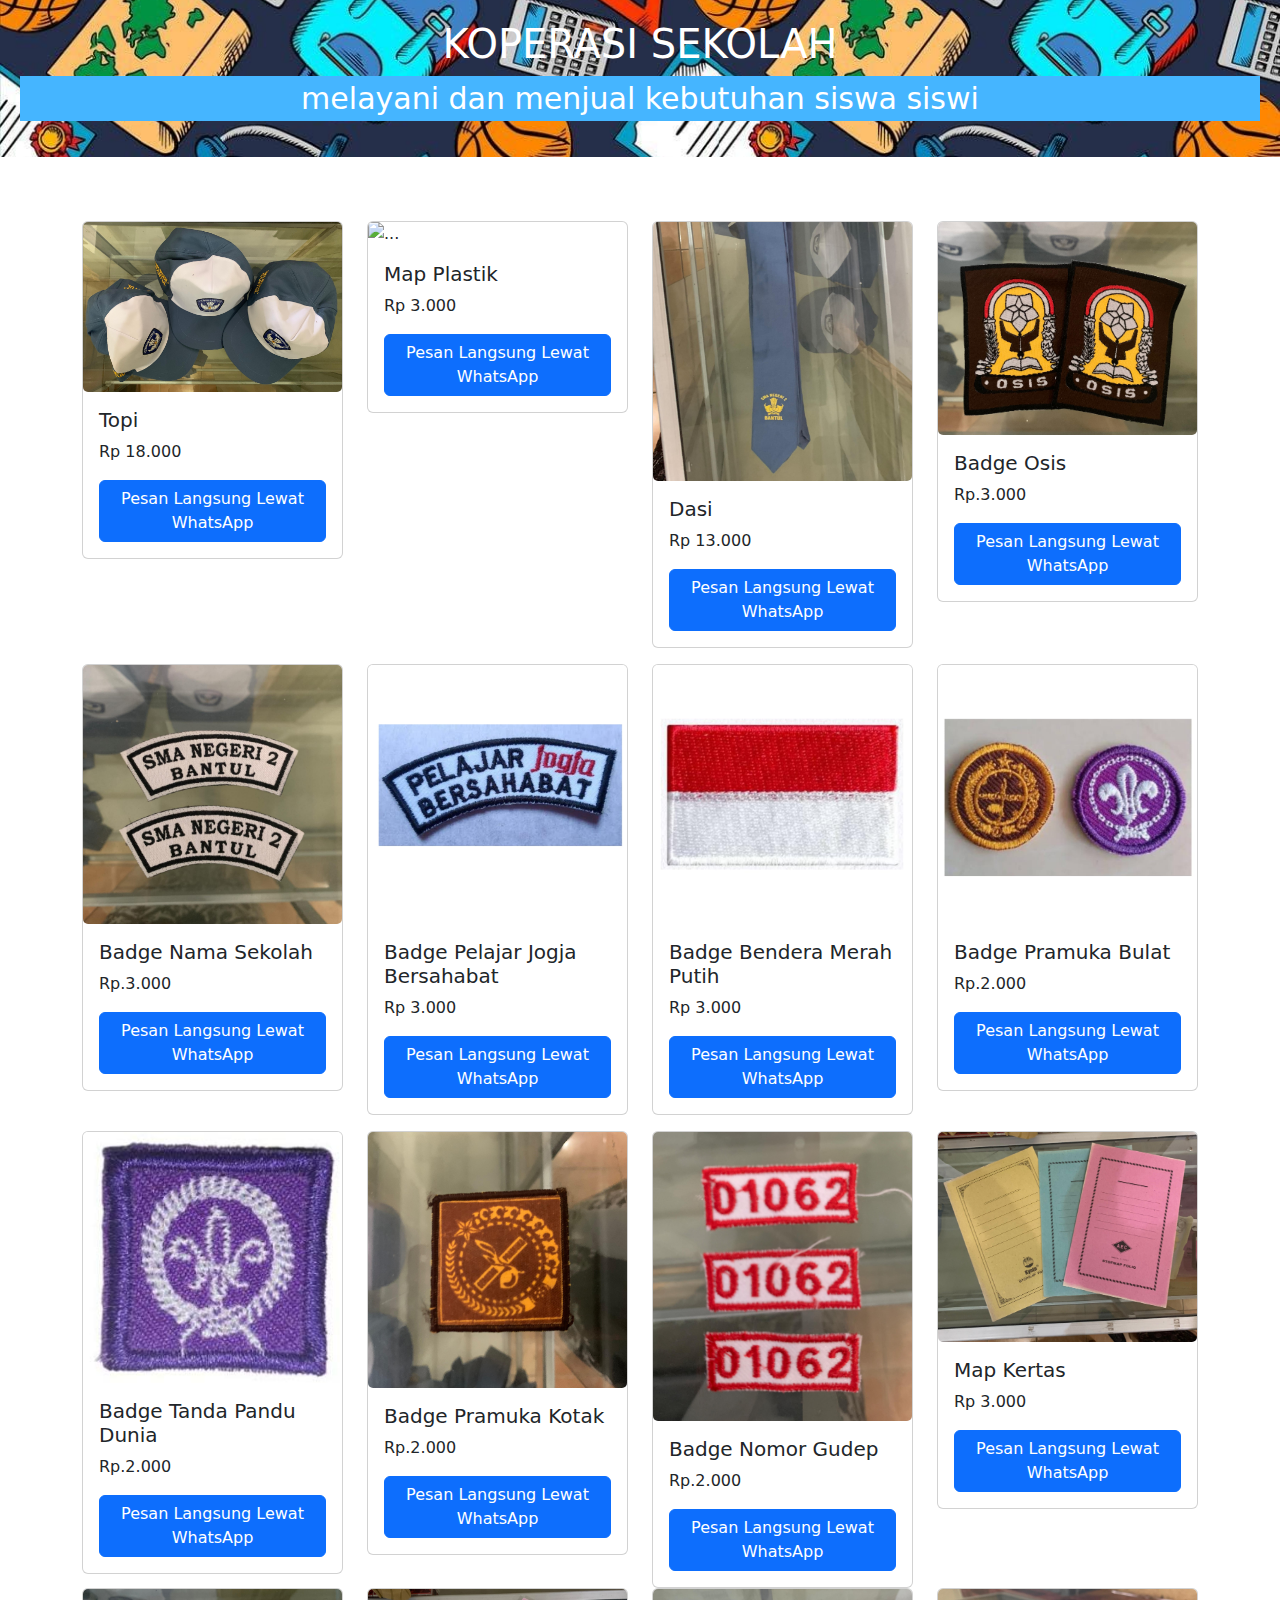
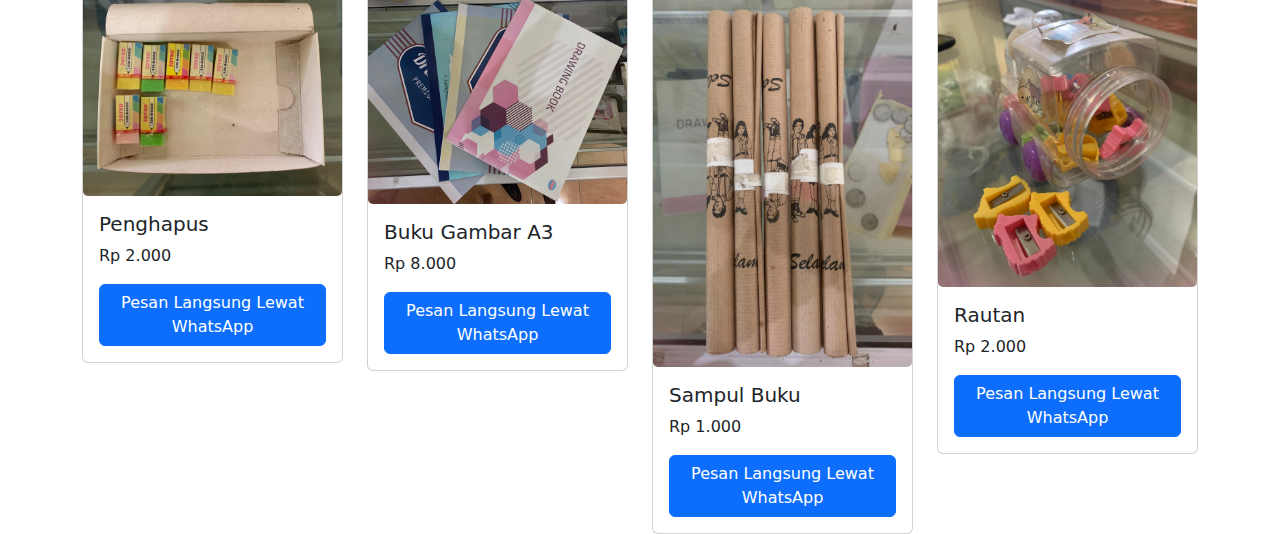
==== kelompo 3.html @ be75f0e2 "Update kelompo 3.html" ====
<!DOCTYPE html>
<html lang="id">
<head>
    <meta charset="UTF-8">
    <meta name="viewport" content="width=device-width, initial-scale=1.0">
    <title>KOPERASI SEKOLAH</title>
    <style>
        /* CSS untuk mengatur tata letak gambar */
        .container {
            display: flex;
            justify-content: center;
            gap: 10px; /* Jarak antar gambar */
        }
        .container img {
            width: 30%; /* Ukuran gambar menjadi 30% dari lebar container */
            height: auto;
            border-radius: 5px; /* Sudut gambar melengkung */
        }
        
        /* Menambahkan background image pada header */
        header {
            background-image: url('halamanawal.jpeg'); /* Ganti dengan path gambar latar belakang */
            background-size: cover; /* Memastikan gambar menutupi seluruh area */
            background-position: center; /* Posisi gambar di tengah */
            padding: 20px; /* Memberi jarak di sekitar teks */
            color: white; /* Mengubah warna teks agar kontras dengan background */
            text-align: center; /* Menyelaraskan teks ke tengah */
        }
    </style>
    <link href="https://cdn.jsdelivr.net/npm/bootstrap@5.3.3/dist/css/bootstrap.min.css" rel="stylesheet" integrity="sha384-QWTKZyjpPEjISv5WaRU9OFeRpok6YctnYmDr5pNlyT2bRjXh0JMhjY6hW+ALEwIH" crossorigin="anonymous">
</head>
<body>
  <header>
    <h1>KOPERASI SEKOLAH</h1>
    <p style="background-color: rgb(69, 181, 255); font-size: 30px;">melayani dan menjual kebutuhan siswa siswi</p>
  </header>
  
  <div class="container" style="margin-top: 5%;">
    <div class="row">
      <div class="col col-md-3 mb-3">
        <div class="card">
          <img src="topi.jpg.jpeg" class="card-img-top w-100" alt="...">
          <div class="card-body">
            <h5 class="card-title">Topi</h5>
            <p class="card-text">Rp 18.000</p>
            <a class="btn btn-primary" href='https://wa.me/62895423454587' target="_blank">Pesan Langsung Lewat WhatsApp</a>
          </div>
        </div>
      </div>
      <div class="col col-md-3 mb-3">
        <div class="card">
          <img src="assets/map plastik.jpg" class="card-img-top w-100" alt="...">
          <div class="card-body">
            <h5 class="card-title">Map Plastik</h5>
            <p class="card-text">Rp 3.000</p>
            <a class="btn btn-primary" href='https://wa.me/62895423454587' target="_blank">Pesan Langsung Lewat WhatsApp</a>
          </div>
        </div>
      </div>
      <div class="col col-md-3 mb-3">
        <div class="card">
          <img src="dasi.jpg" class="card-img-top w-100" alt="...">
          <div class="card-body">
            <h5 class="card-title">Dasi</h5>
            <p class="card-text">Rp 13.000</p>
            <a class="btn btn-primary" href='https://wa.me/62895423454587' target="_blank">Pesan Langsung Lewat WhatsApp</a>
          </div>
        </div>
      </div>
      <div class="col col-md-3 mb-3">
        <div class="card">
          <img src="badge_osis.jpg.jpeg" class="card-img-top w-100" alt="...">
          <div class="card-body">
            <h5 class="card-title">Badge Osis</h5>
            <p class="card-text">Rp.3.000</p>
            <a class="btn btn-primary" href='https://wa.me/62895423454587' target="_blank">Pesan Langsung Lewat WhatsApp</a>
          </div>
        </div>
      </div>
      <div class="col col-md-3 mb-3">
        <div class="card">
          <img src="badge sekolah.jpg" class="card-img-top w-100" alt="...">
          <div class="card-body">
            <h5 class="card-title">Badge Nama Sekolah</h5>
            <p class="card-text">Rp.3.000</p>
            <a class="btn btn-primary" href='https://wa.me/62895423454587' target="_blank">Pesan Langsung Lewat WhatsApp</a>
          </div>
        </div>
      </div>
      <div class="col col-md-3 mb-3">
        <div class="card">
          <img src="badge pelajar jogja.jpg" class="card-img-top w-100" alt="...">
          <div class="card-body">
            <h5 class="card-title">Badge Pelajar Jogja Bersahabat</h5>
            <p class="card-text">Rp 3.000</p>
            <a class="btn btn-primary" href='https://wa.me/62895423454587' target="_blank">Pesan Langsung Lewat WhatsApp</a>
          </div>
        </div>
      </div>
      <div class="col col-md-3 mb-3">
        <div class="card">
          <img src="badge bendera.jpg" class="card-img-top w-100" alt="...">
          <div class="card-body">
            <h5 class="card-title">Badge Bendera Merah Putih</h5>
            <p class="card-text"> Rp 3.000</p>
            <a class="btn btn-primary" href='https://wa.me/62895423454587' target="_blank">Pesan Langsung Lewat WhatsApp</a>
          </div>
        </div>
      </div>
      <div class="col col-md-3 mb-3">
        <div class="card">
          <img src="badge pramuka bulat.jpg" class="card-img-top w-100" alt="...">
          <div class="card-body">
            <h5 class="card-title">Badge Pramuka Bulat</h5>
            <p class="card-text">Rp.2.000</p>
            <a class="btn btn-primary" href='https://wa.me/62895423454587' target="_blank">Pesan Langsung Lewat WhatsApp</a>
          </div>
        </div>
      </div>
      <div class="col col-md-3">
        <div class="card">
          <img src="badge_pandudunia.jpg.jpeg" class="card-img-top w-100" alt="...">
          <div class="card-body">
            <h5 class="card-title">Badge Tanda Pandu Dunia</h5>
            <p class="card-text">Rp.2.000</p>
            <a class="btn btn-primary" href='https://wa.me/62895423454587' target="_blank">Pesan Langsung Lewat WhatsApp</a>
          </div>
        </div>
      </div>
      <div class="col col-md-3">
        <div class="card">
          <img src="badge_pramuka_kotak.jpg.jpeg" class="card-img-top w-100" alt="...">
          <div class="card-body">
            <h5 class="card-title">Badge Pramuka Kotak</h5>
            <p class="card-text">Rp.2.000</p>
            <a class="btn btn-primary" href='https://wa.me/62895423454587' target="_blank">Pesan Langsung Lewat WhatsApp</a>
          </div>
        </div>
      </div>
      <div class="col col-md-3">
        <div class="card">
          <img src="badge_nomor_gudep.jpg.jpeg" class="card-img-top w-100" alt="...">
          <div class="card-body">
            <h5 class="card-title">Badge Nomor Gudep</h5>
            <p class="card-text">Rp.2.000</p>
            <a class="btn btn-primary" href='https://wa.me/62895423454587' target="_blank">Pesan Langsung Lewat WhatsApp</a>
          </div>
        </div>
      </div>
      <div class="col col-md-3">
        <div class="card">
          <img src="map_kertas.jpg.jpeg" class="card-img-top w-100" alt="...">
          <div class="card-body">
            <h5 class="card-title">Map Kertas</h5>
            <p class="card-text">Rp 3.000</p>
            <a class="btn btn-primary" href='https://wa.me/62895423454587' target="_blank">Pesan Langsung Lewat WhatsApp</a>
          </div>
        </div>
      </div>
      <div class="col col-md-3">
        <div class="card">
          <img src="penghapus.jpg.jpeg" class="card-img-top w-100" alt="...">
          <div class="card-body">
            <h5 class="card-title">Penghapus</h5>
            <p class="card-text">Rp 2.000</p>
            <a class="btn btn-primary" href='https://wa.me/62895423454587' target="_blank">Pesan Langsung Lewat WhatsApp</a>
          </div>
        </div>
      </div>
      <div class="col col-md-3">
        <div class="card">
          <img src="buku_gambar.jpg.jpeg" class="card-img-top w-100" alt="...">
          <div class="card-body">
            <h5 class="card-title">Buku Gambar A3</h5>
            <p class="card-text">Rp 8.000</p>
            <a class="btn btn-primary" href='https://wa.me/62895423454587' target="_blank">Pesan Langsung Lewat WhatsApp</a>
          </div>
        </div>
      </div>
      <div class="col col-md-3">
        <div class="card">
          <img src="sampul_buku.jpg.jpeg" class="card-img-top w-100" alt="...">
          <div class="card-body">
            <h5 class="card-title">Sampul Buku</h5>
            <p class="card-text">Rp 1.000</p>
            <a class="btn btn-primary" href='https://wa.me/62895423454587' target="_blank">Pesan Langsung Lewat WhatsApp</a>
          </div>
        </div>
      </div>
      <div class="col col-md-3">
        <div class="card">
          <img src="rautan.jpg.jpeg" class="card-img-top w-100" alt="...">
          <div class="card-body">
            <h5 class="card-title">Rautan</h5>
            <p class="card-text">Rp 2.000</p>
            <a class="btn btn-primary" href='https://wa.me/62895423454587' target="_blank">Pesan Langsung Lewat WhatsApp</a>
          </div>
        </div>
      </div>
      <!-- Tutup Row -->
    </div>
    
  </div>
  <script src="https://cdn.jsdelivr.net/npm/bootstrap@5.3.3/dist/js/bootstrap.bundle.min.js" integrity="sha384-YvpcrYf0tY3lHB60NNkmXc5s9fDVZLESaAA55NDzOxhy9GkcIdslK1eN7N6jIeHz" crossorigin="anonymous"></script>
</body>
</html>
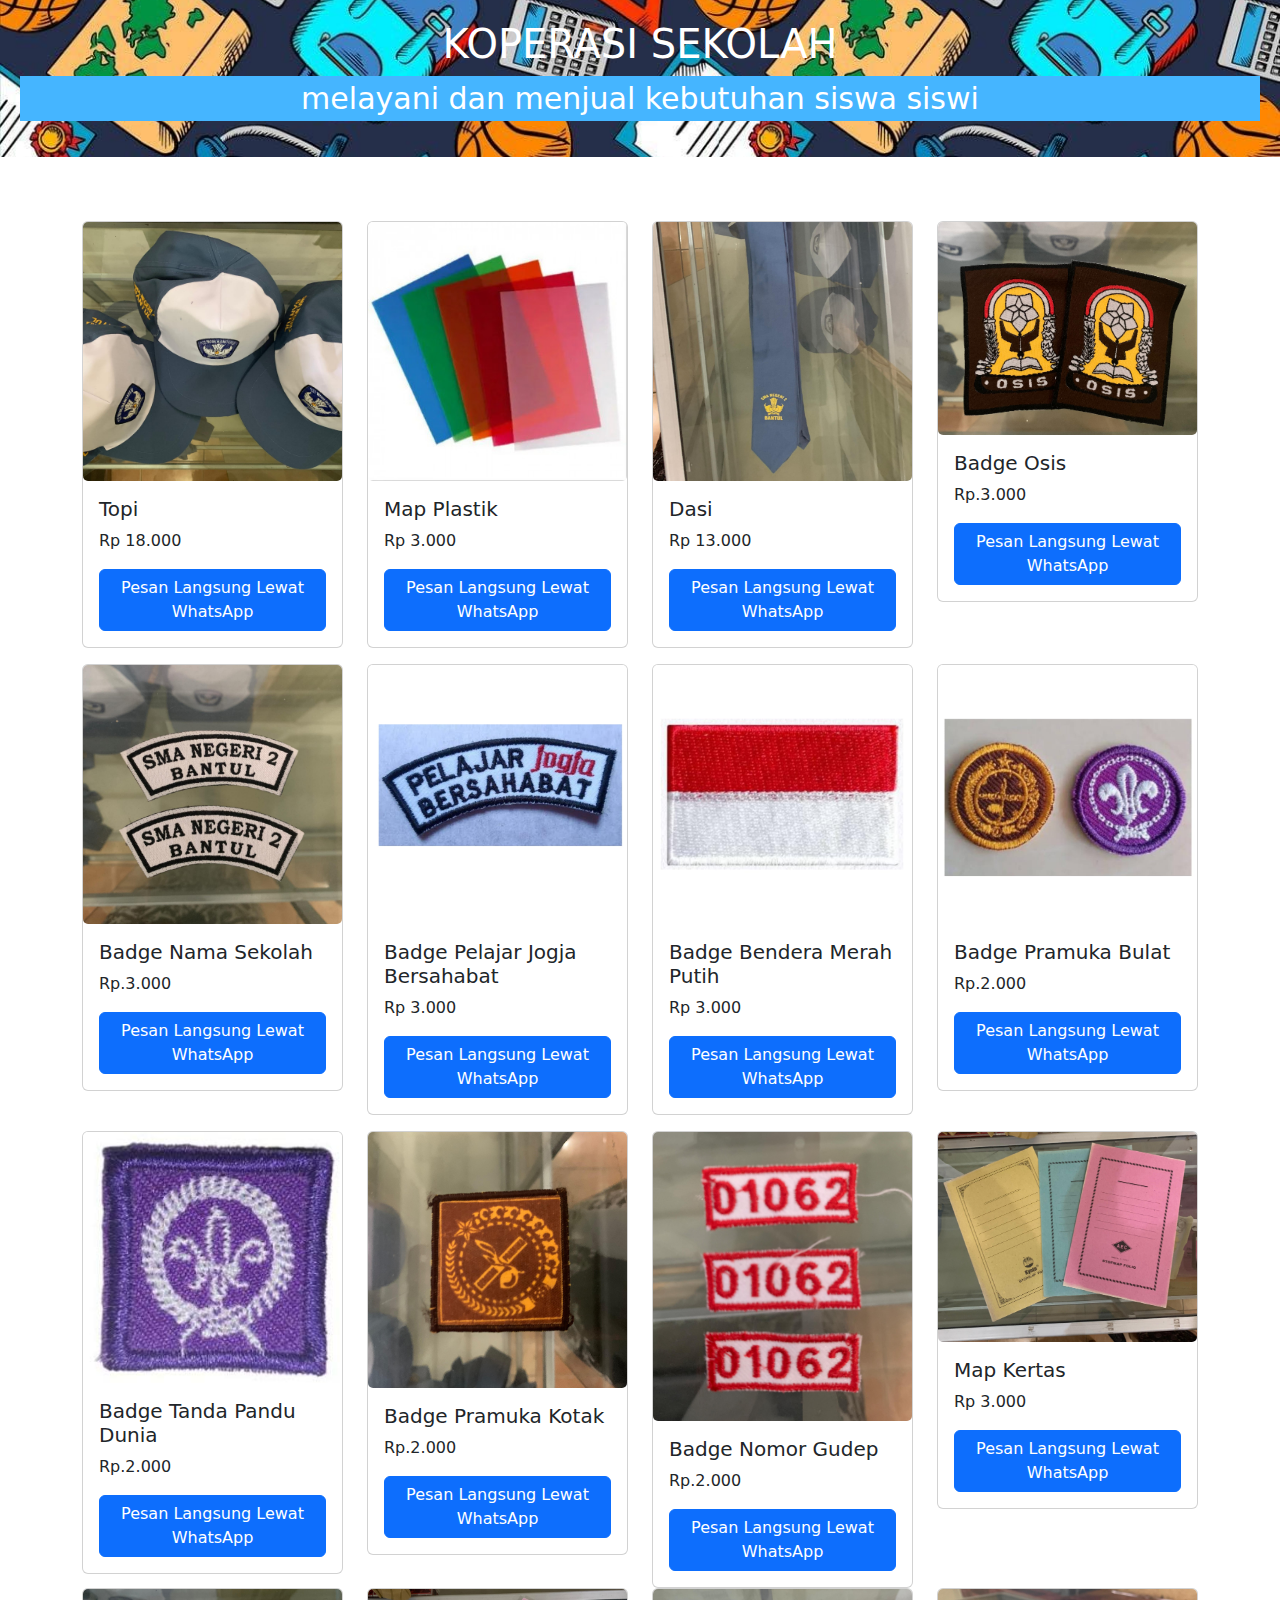
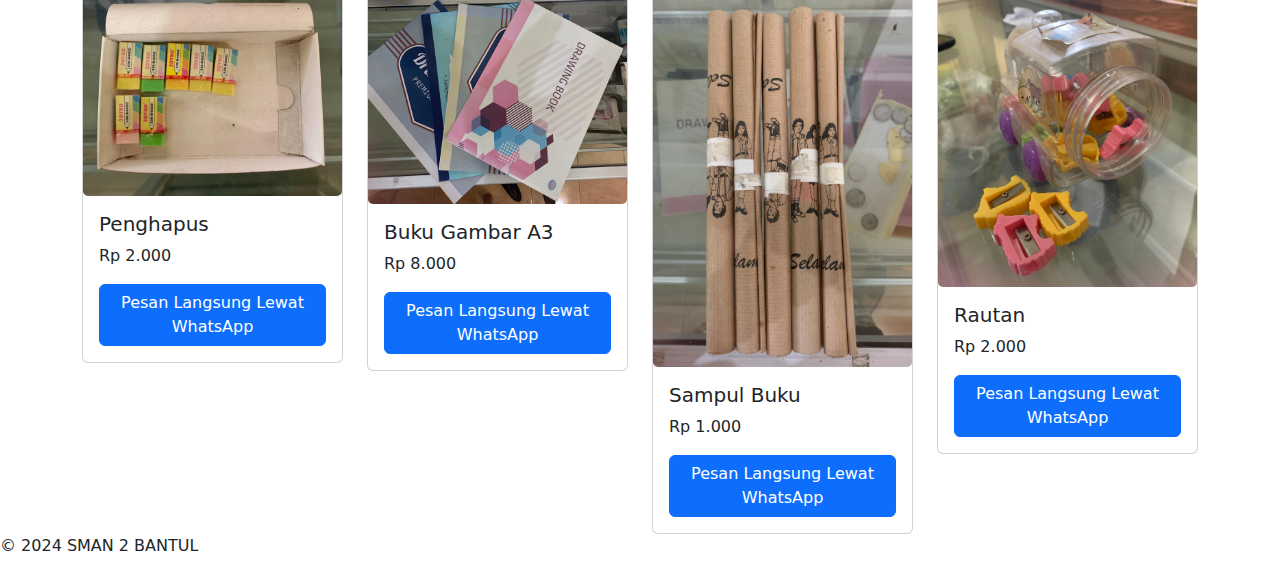
==== commit e78d34b3: "ganti gambar" ====
--- a/kelompo 3.html
+++ b/kelompo 3.html
@@ -39,7 +39,7 @@
     <div class="row">
       <div class="col col-md-3 mb-3">
         <div class="card">
-          <img src="topi.jpg.jpeg" class="card-img-top w-100" alt="...">
+          <img src="topi.jpg" class="card-img-top w-100" alt="...">
           <div class="card-body">
             <h5 class="card-title">Topi</h5>
             <p class="card-text">Rp 18.000</p>
@@ -49,7 +49,7 @@
       </div>
       <div class="col col-md-3 mb-3">
         <div class="card">
-          <img src="assets/map plastik.jpg" class="card-img-top w-100" alt="...">
+          <img src="assets/map_plastik.jpeg" class="card-img-top w-100" alt="...">
           <div class="card-body">
             <h5 class="card-title">Map Plastik</h5>
             <p class="card-text">Rp 3.000</p>
@@ -202,5 +202,13 @@
     
   </div>
   <script src="https://cdn.jsdelivr.net/npm/bootstrap@5.3.3/dist/js/bootstrap.bundle.min.js" integrity="sha384-YvpcrYf0tY3lHB60NNkmXc5s9fDVZLESaAA55NDzOxhy9GkcIdslK1eN7N6jIeHz" crossorigin="anonymous"></script>
+
+
+
+  <footer>
+      <p>&copy; 2024 SMAN 2 BANTUL</p>
+  </footer>
+
+
 </body>
 </html>
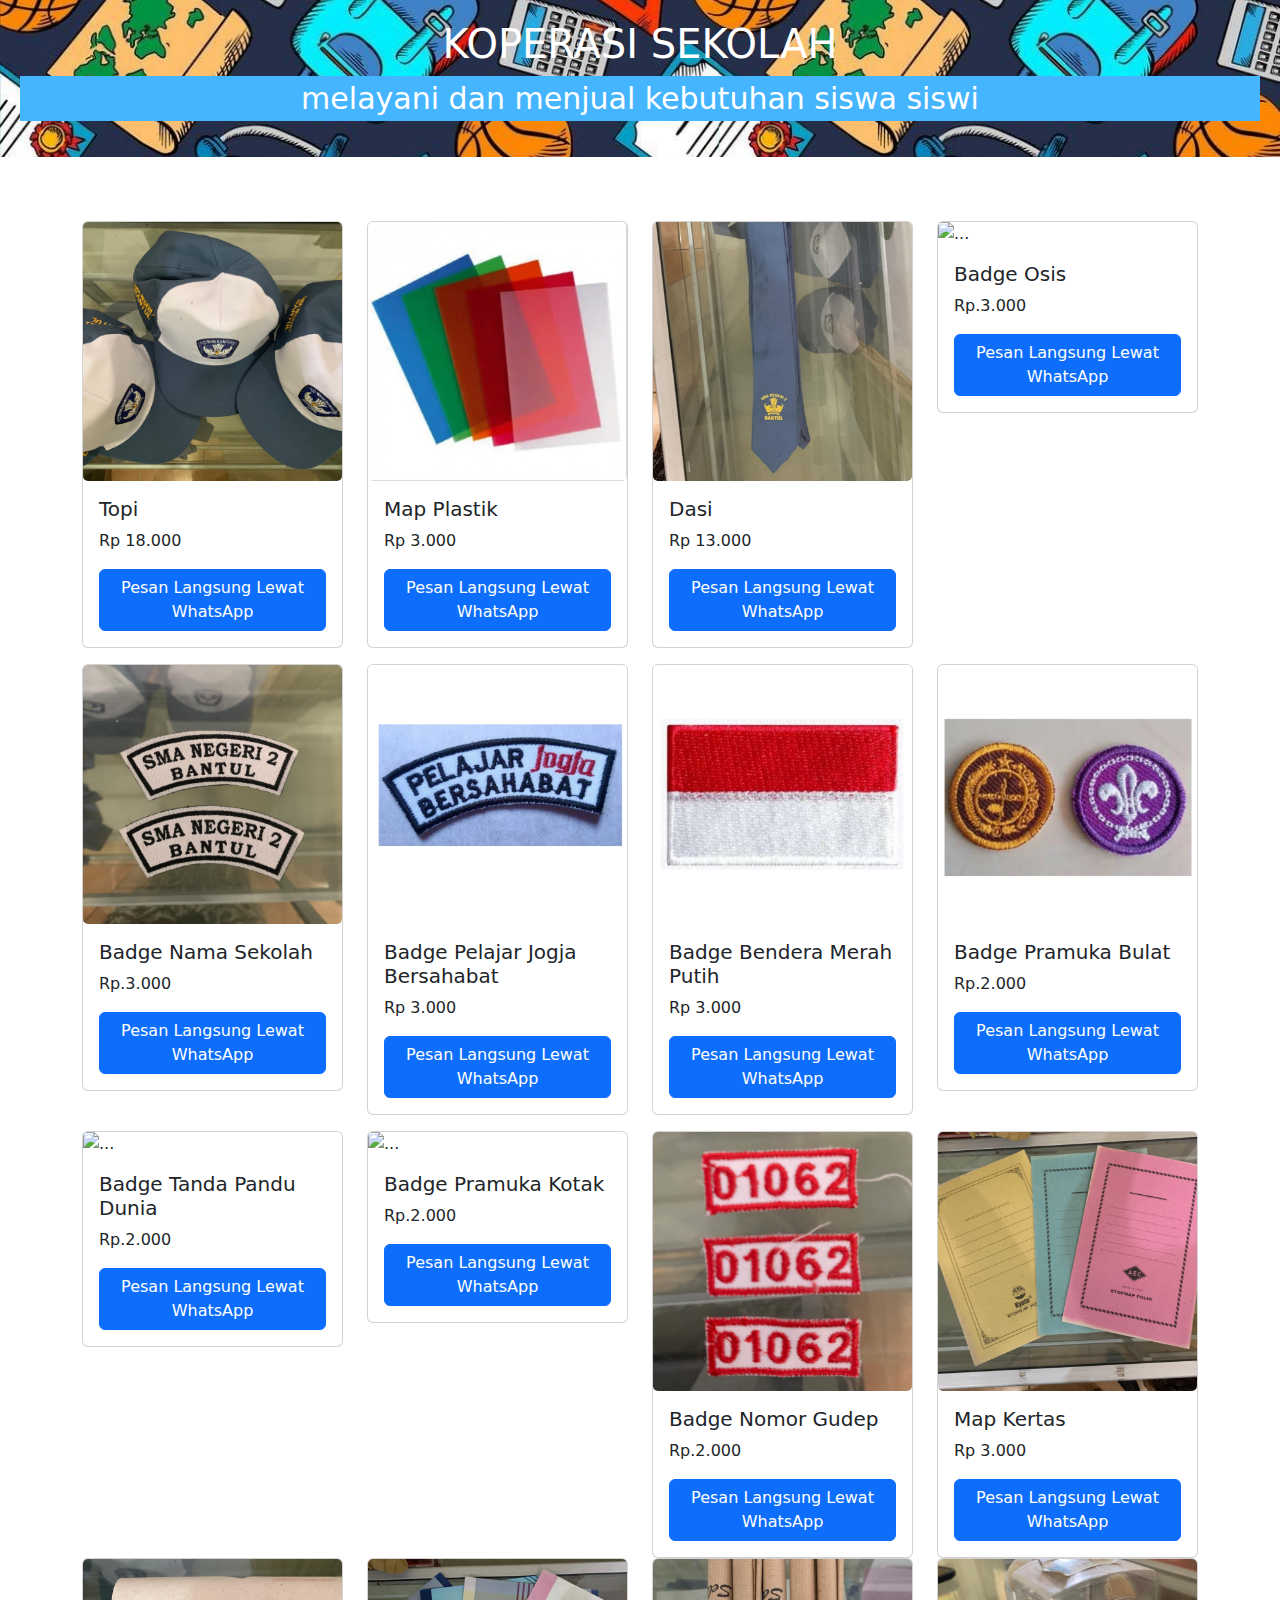
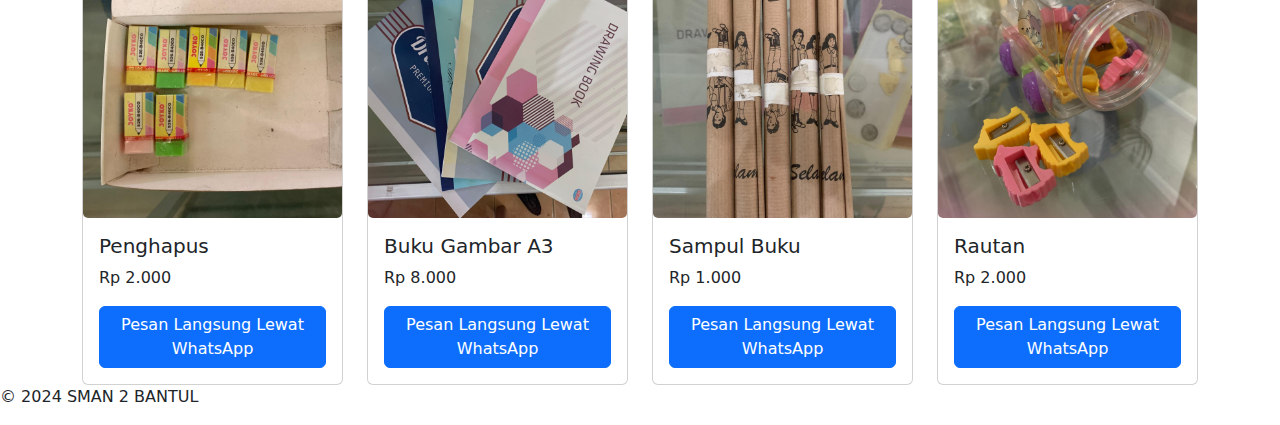
==== commit bc088fc5: "ganti gambar" ====
--- a/kelompo 3.html
+++ b/kelompo 3.html
@@ -69,7 +69,7 @@
       </div>
       <div class="col col-md-3 mb-3">
         <div class="card">
-          <img src="badge_osis.jpg.jpeg" class="card-img-top w-100" alt="...">
+          <img src="lencana osis.jpg" class="card-img-top w-100" alt="...">
           <div class="card-body">
             <h5 class="card-title">Badge Osis</h5>
             <p class="card-text">Rp.3.000</p>
@@ -119,7 +119,7 @@
       </div>
       <div class="col col-md-3">
         <div class="card">
-          <img src="badge_pandudunia.jpg.jpeg" class="card-img-top w-100" alt="...">
+          <img src="lencana pramuka kotak ungu.jpg" class="card-img-top w-100" alt="...">
           <div class="card-body">
             <h5 class="card-title">Badge Tanda Pandu Dunia</h5>
             <p class="card-text">Rp.2.000</p>
@@ -129,7 +129,7 @@
       </div>
       <div class="col col-md-3">
         <div class="card">
-          <img src="badge_pramuka_kotak.jpg.jpeg" class="card-img-top w-100" alt="...">
+          <img src="lencana pramuka kotak cokelat.jpg" class="card-img-top w-100" alt="...">
           <div class="card-body">
             <h5 class="card-title">Badge Pramuka Kotak</h5>
             <p class="card-text">Rp.2.000</p>
@@ -139,7 +139,7 @@
       </div>
       <div class="col col-md-3">
         <div class="card">
-          <img src="badge_nomor_gudep.jpg.jpeg" class="card-img-top w-100" alt="...">
+          <img src="nomor pramuka.jpg" class="card-img-top w-100" alt="...">
           <div class="card-body">
             <h5 class="card-title">Badge Nomor Gudep</h5>
             <p class="card-text">Rp.2.000</p>
@@ -149,7 +149,7 @@
       </div>
       <div class="col col-md-3">
         <div class="card">
-          <img src="map_kertas.jpg.jpeg" class="card-img-top w-100" alt="...">
+          <img src="map kertas.jpg" class="card-img-top w-100" alt="...">
           <div class="card-body">
             <h5 class="card-title">Map Kertas</h5>
             <p class="card-text">Rp 3.000</p>
@@ -159,7 +159,7 @@
       </div>
       <div class="col col-md-3">
         <div class="card">
-          <img src="penghapus.jpg.jpeg" class="card-img-top w-100" alt="...">
+          <img src="penghapus.jpg" class="card-img-top w-100" alt="...">
           <div class="card-body">
             <h5 class="card-title">Penghapus</h5>
             <p class="card-text">Rp 2.000</p>
@@ -169,7 +169,7 @@
       </div>
       <div class="col col-md-3">
         <div class="card">
-          <img src="buku_gambar.jpg.jpeg" class="card-img-top w-100" alt="...">
+          <img src="buku gambar.jpg" class="card-img-top w-100" alt="...">
           <div class="card-body">
             <h5 class="card-title">Buku Gambar A3</h5>
             <p class="card-text">Rp 8.000</p>
@@ -179,7 +179,7 @@
       </div>
       <div class="col col-md-3">
         <div class="card">
-          <img src="sampul_buku.jpg.jpeg" class="card-img-top w-100" alt="...">
+          <img src="sampul buku.jpg" class="card-img-top w-100" alt="...">
           <div class="card-body">
             <h5 class="card-title">Sampul Buku</h5>
             <p class="card-text">Rp 1.000</p>
@@ -189,7 +189,7 @@
       </div>
       <div class="col col-md-3">
         <div class="card">
-          <img src="rautan.jpg.jpeg" class="card-img-top w-100" alt="...">
+          <img src="rautan.jpg" class="card-img-top w-100" alt="...">
           <div class="card-body">
             <h5 class="card-title">Rautan</h5>
             <p class="card-text">Rp 2.000</p>
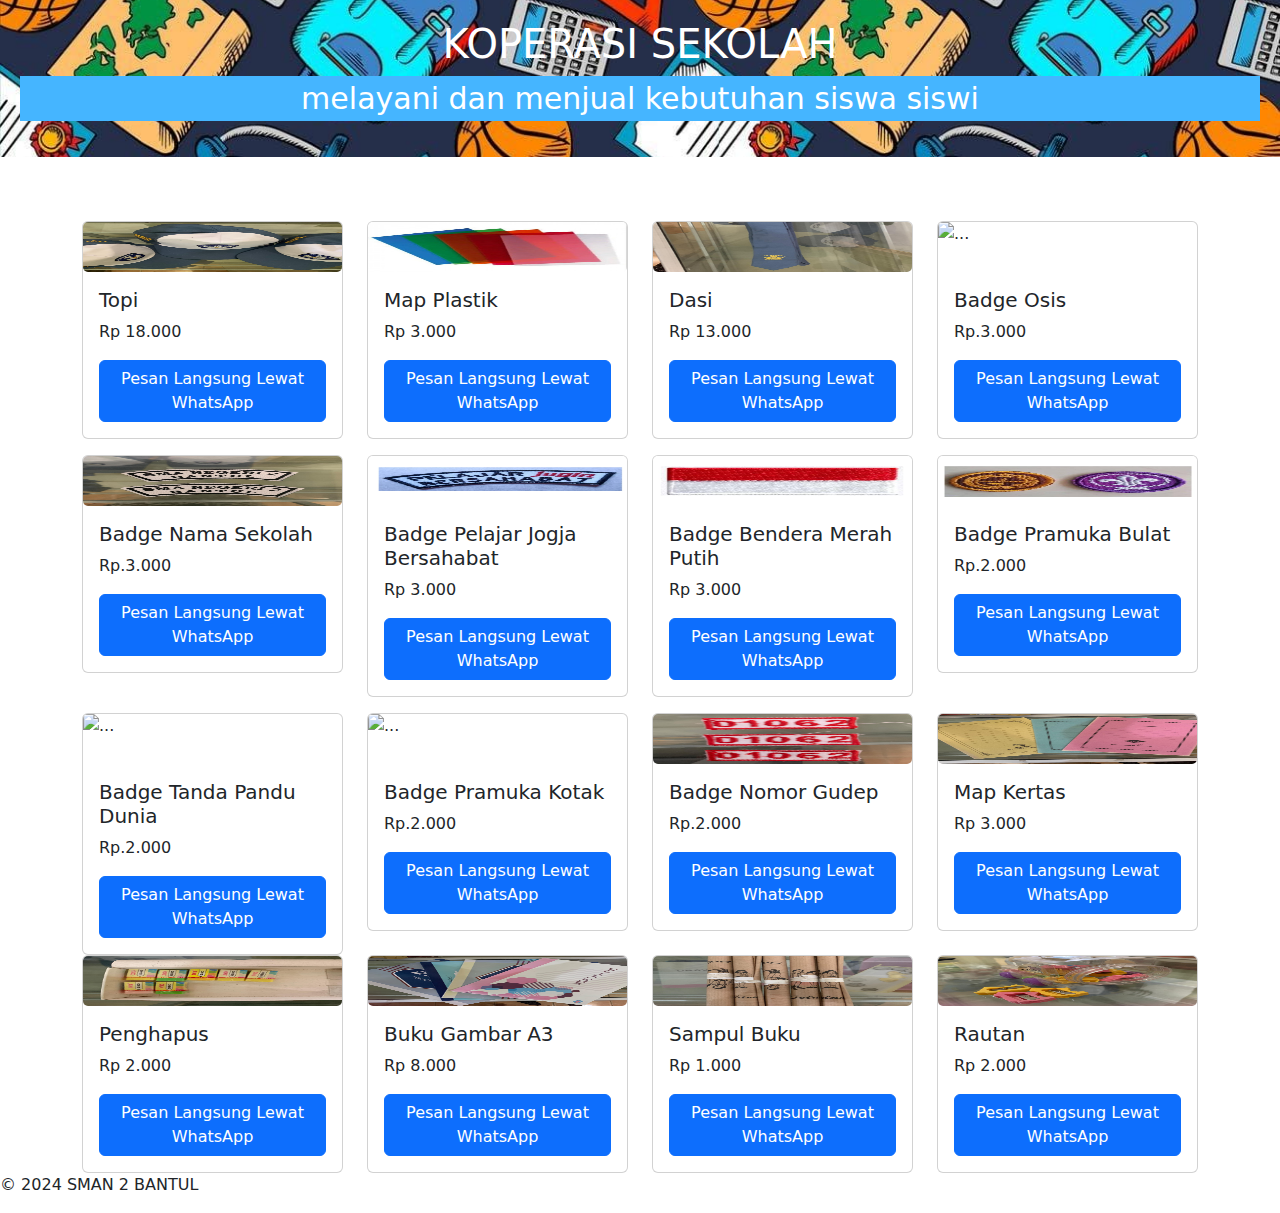
==== commit a28a154e: "Update kelompo 3.html" ====
--- a/kelompo 3.html
+++ b/kelompo 3.html
@@ -12,8 +12,8 @@
             gap: 10px; /* Jarak antar gambar */
         }
         .container img {
-            width: 30%; /* Ukuran gambar menjadi 30% dari lebar container */
-            height: auto;
+            width: 50px; /* Ukuran gambar menjadi 30% dari lebar container */
+            height: 50px;
             border-radius: 5px; /* Sudut gambar melengkung */
         }
         
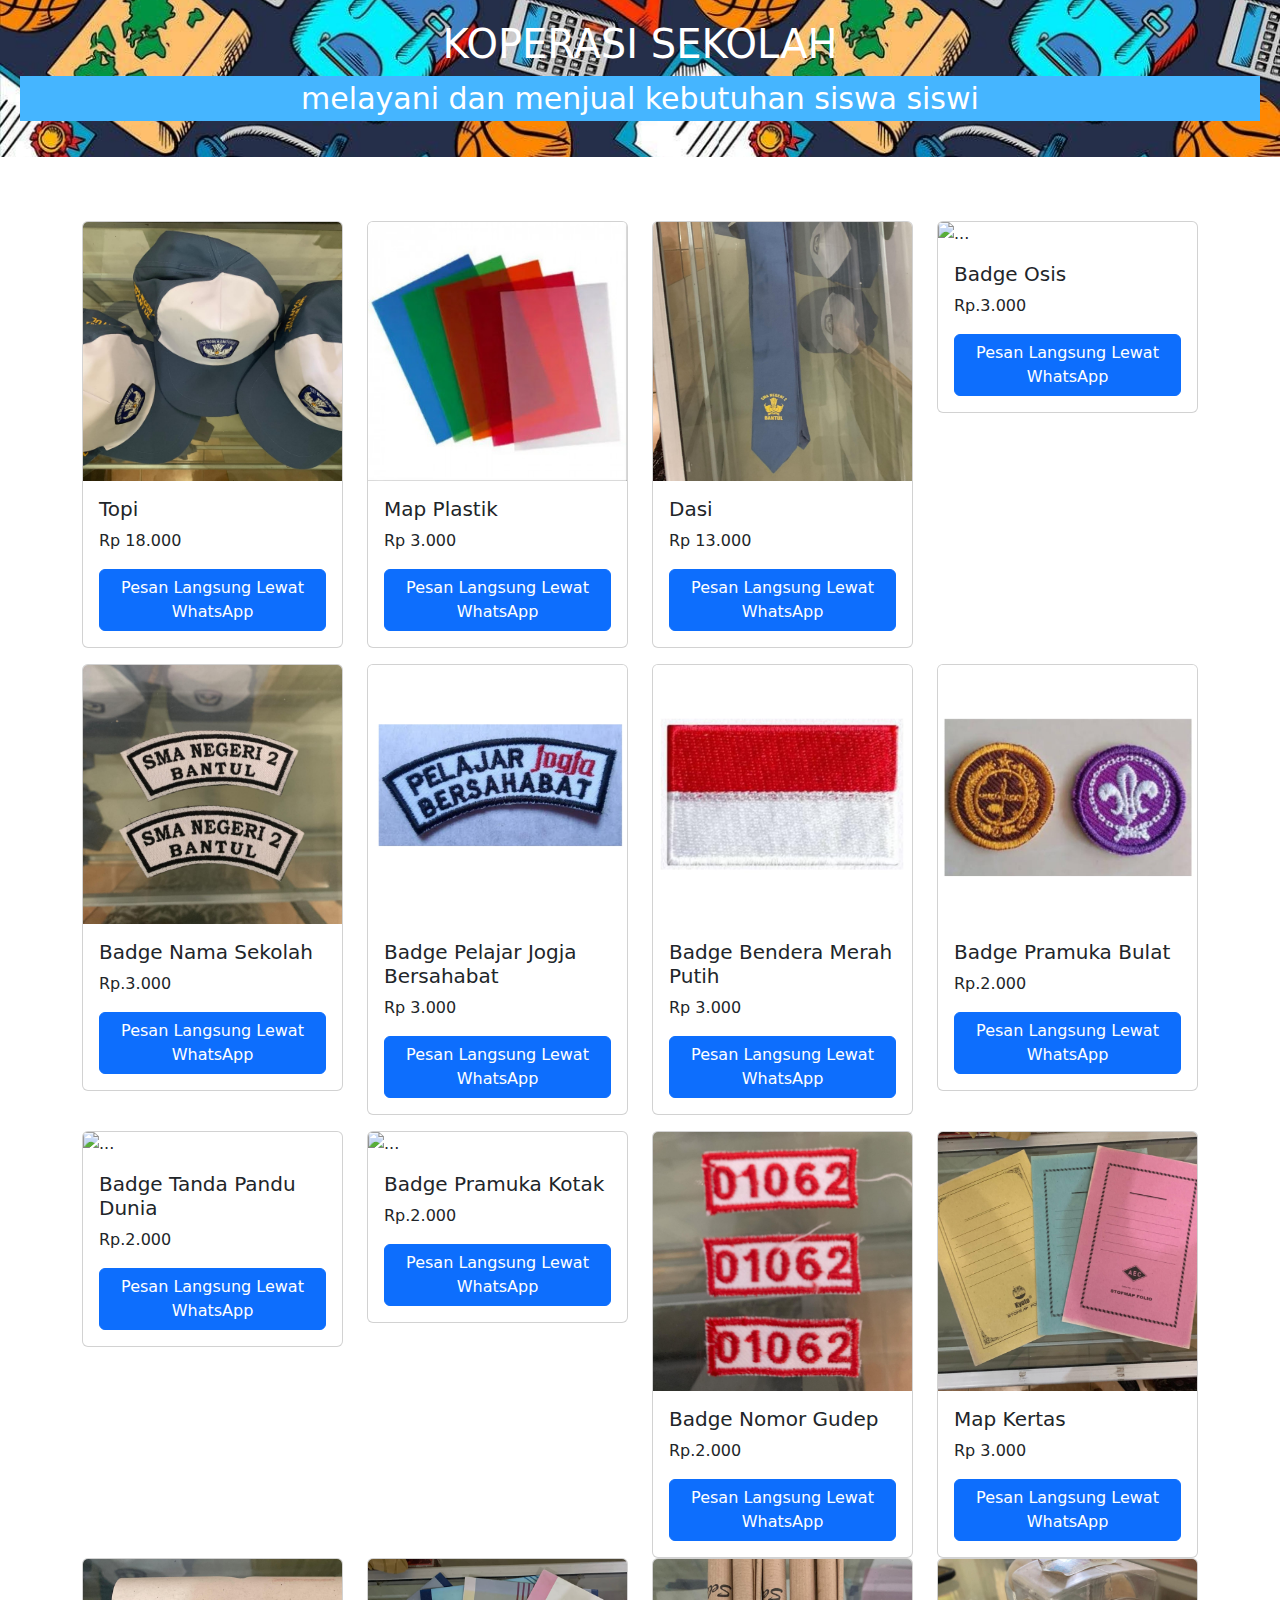
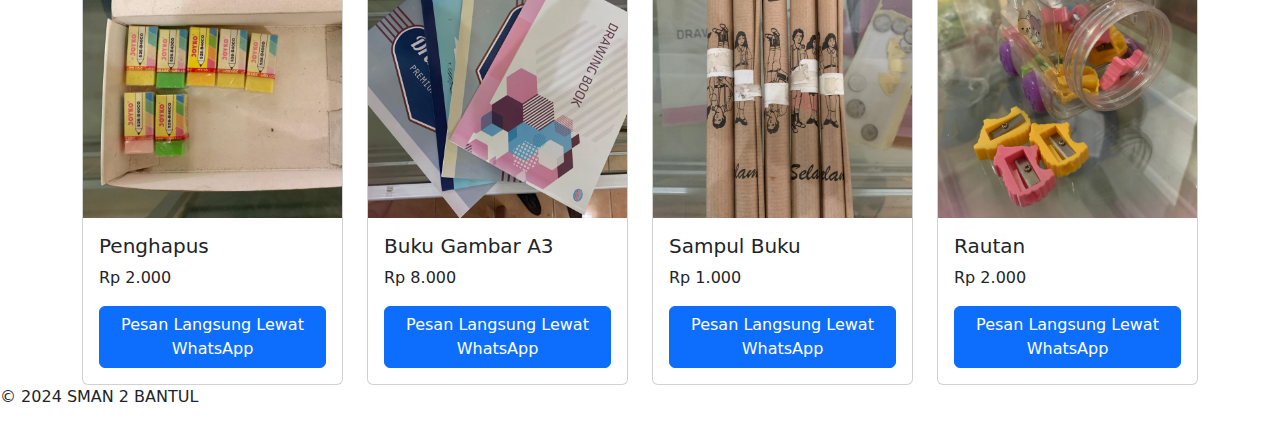
==== commit 1fb3ff7c: "perbaiki tampilan gambar" ====
--- a/kelompo 3.html
+++ b/kelompo 3.html
@@ -10,11 +10,6 @@
             display: flex;
             justify-content: center;
             gap: 10px; /* Jarak antar gambar */
-        }
-        .container img {
-            width: 50px; /* Ukuran gambar menjadi 30% dari lebar container */
-            height: 50px;
-            border-radius: 5px; /* Sudut gambar melengkung */
         }
         
         /* Menambahkan background image pada header */
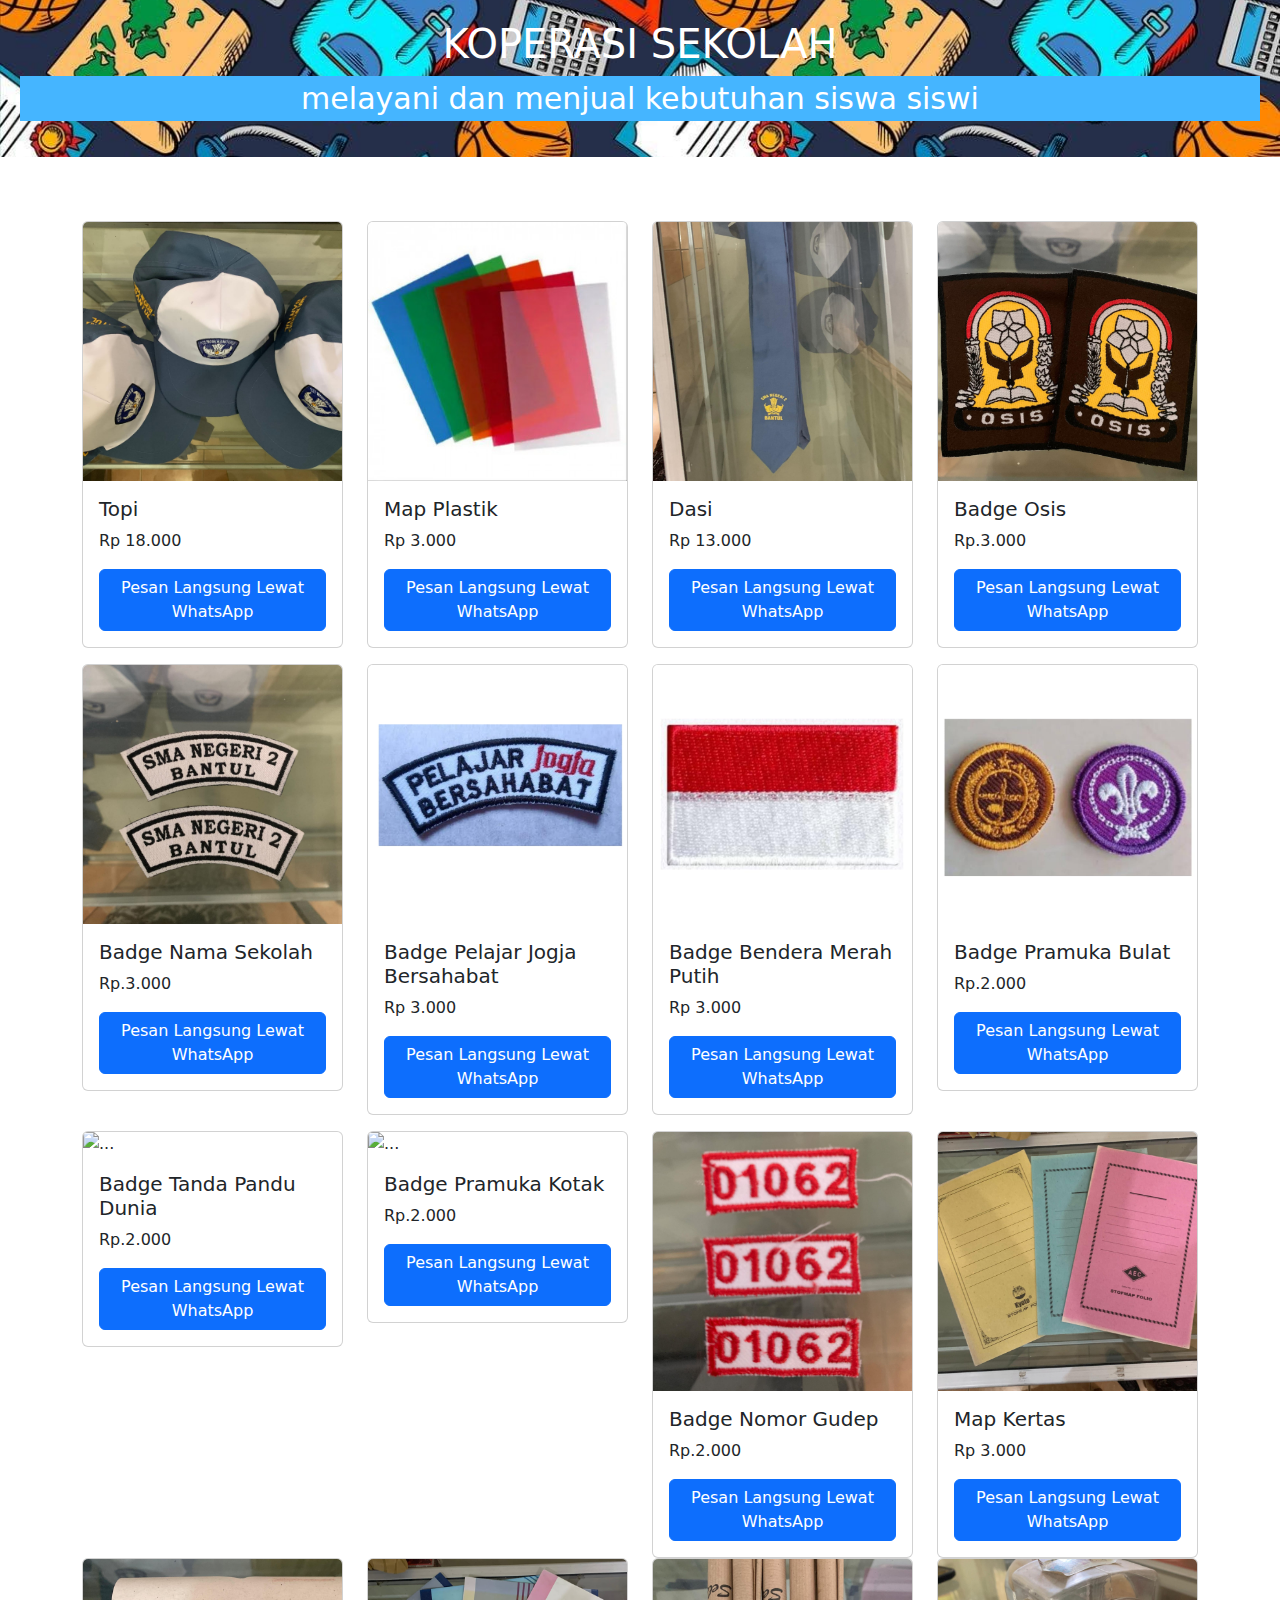
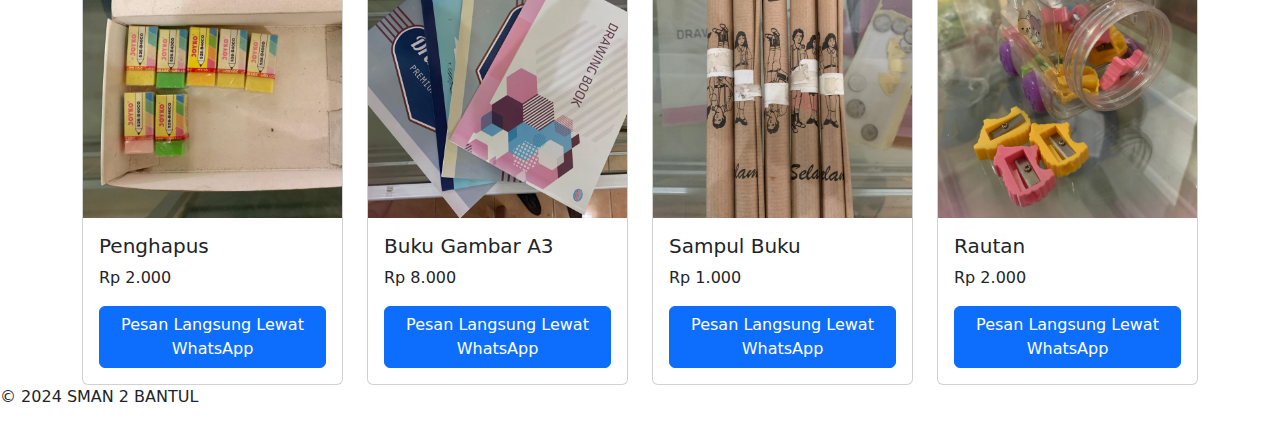
==== commit 26da1372: "update" ====
--- a/kelompo 3.html
+++ b/kelompo 3.html
@@ -64,7 +64,7 @@
       </div>
       <div class="col col-md-3 mb-3">
         <div class="card">
-          <img src="lencana osis.jpg" class="card-img-top w-100" alt="...">
+          <img src="badge osis.jpg" class="card-img-top w-100" alt="...">
           <div class="card-body">
             <h5 class="card-title">Badge Osis</h5>
             <p class="card-text">Rp.3.000</p>
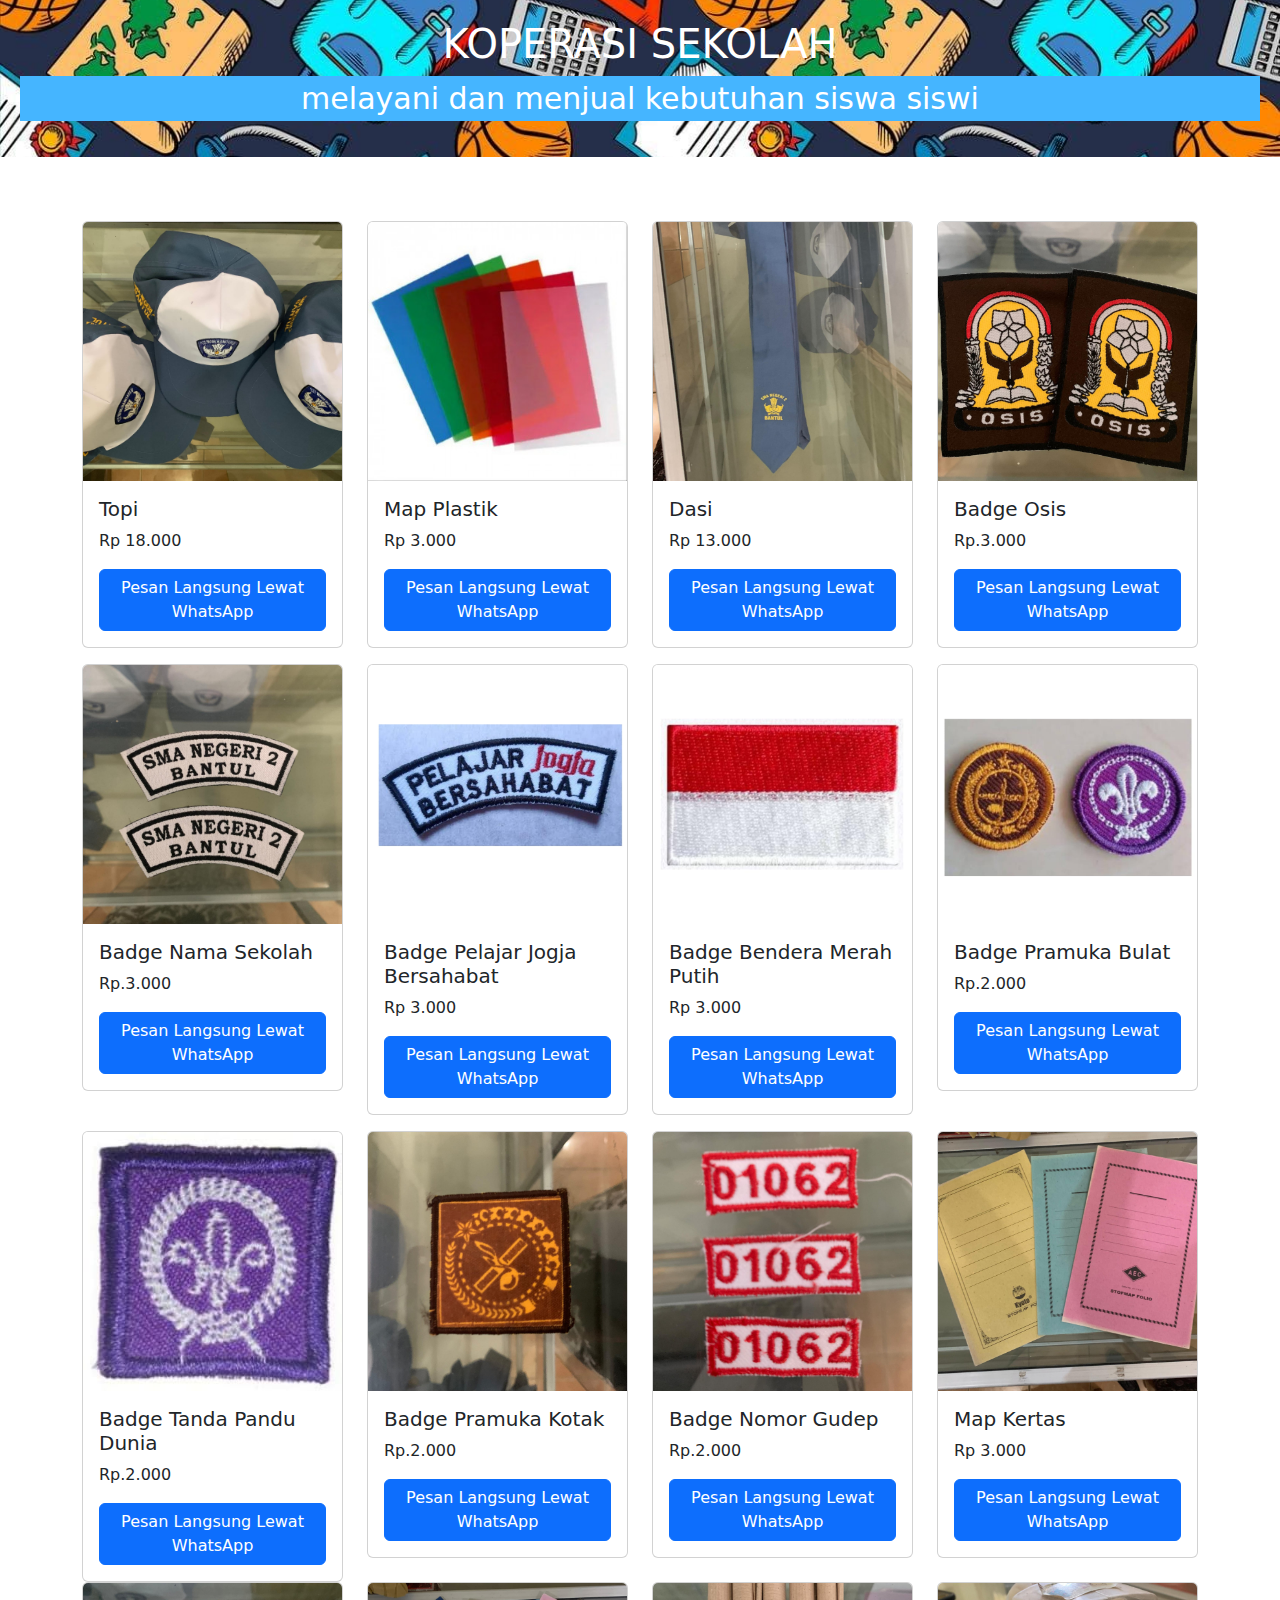
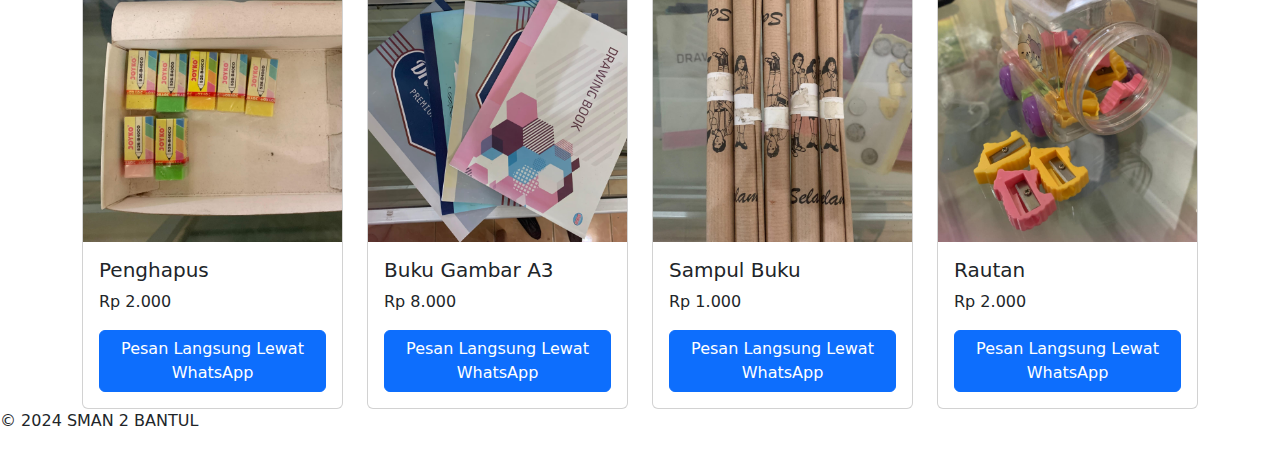
==== commit d493c98d: "update" ====
--- a/kelompo 3.html
+++ b/kelompo 3.html
@@ -114,7 +114,7 @@
       </div>
       <div class="col col-md-3">
         <div class="card">
-          <img src="lencana pramuka kotak ungu.jpg" class="card-img-top w-100" alt="...">
+          <img src="badge pramuka kotak ungu.jpg" class="card-img-top w-100" alt="...">
           <div class="card-body">
             <h5 class="card-title">Badge Tanda Pandu Dunia</h5>
             <p class="card-text">Rp.2.000</p>
@@ -124,7 +124,7 @@
       </div>
       <div class="col col-md-3">
         <div class="card">
-          <img src="lencana pramuka kotak cokelat.jpg" class="card-img-top w-100" alt="...">
+          <img src="badge pramuka kotak cokelat.jpg" class="card-img-top w-100" alt="...">
           <div class="card-body">
             <h5 class="card-title">Badge Pramuka Kotak</h5>
             <p class="card-text">Rp.2.000</p>
